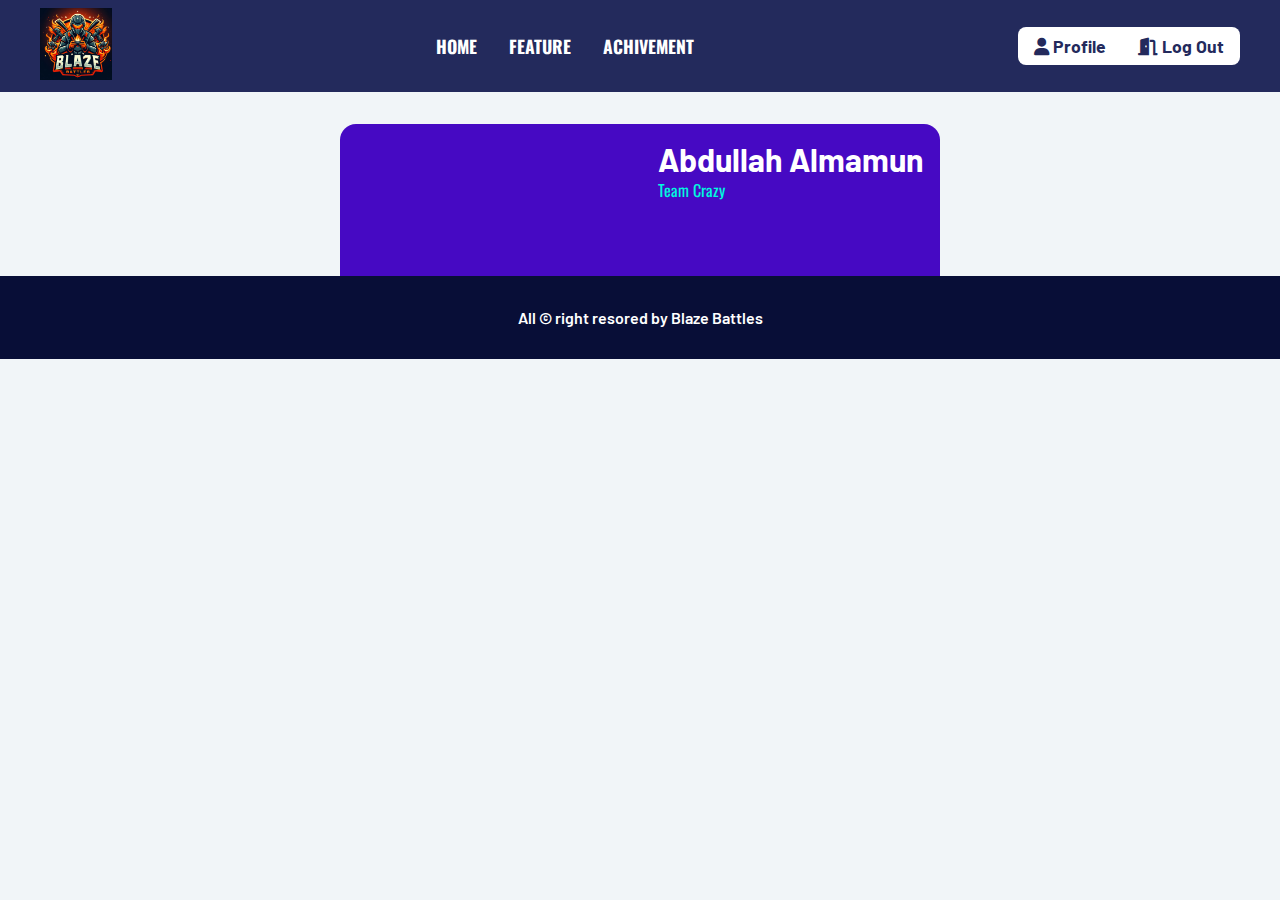
==== profile.html @ c3531e06 "profile top section completed" ====
<!DOCTYPE html>
<html lang="en">
<head>
    <meta charset="UTF-8">
    <meta name="viewport" content="width=device-width, initial-scale=1.0">
    <title>Blaze Battles</title>
    <link rel="shortcut icon" href="assets/img/logo.jpeg" type="image/x-icon">
    <link rel="stylesheet" href="assets/icon/css/all.min.css">
    <link rel="stylesheet" href="assets/css/profile.css">
    <link rel="stylesheet" href="assets/css/style.css">
</head>
<body>

    <!-- ==================================== Header Section ====================================  -->
    <header class="bb-header">
        <div class="bb-container">
            <div class="bb-header-inner">
                <div class="bb-header-logo">
                    <a href="#">
                        <img src="assets/img/logo.jpeg" alt="logo">
                    </a>
                </div>
                <div class="bb-header-menu">
                    <ul>
                        <li><a href="#">Home</a></li>
                        <li><a href="#">Feature</a></li>
                        <li><a href="#">Achivement</a></li>
                    </ul>
                </div>
                <div class="bb-header-pp-btn">
                    <ul>
                        <li><a href="#"><i class="fas fa-user"></i> Profile</a></li>
                        <li><a href="#"><i class="fas fa-door-open"></i> Log out</a></li>
                        <!-- <li><a href="#"><i class="fas fa-user"></i> Log in</a></li>
                        <li><a href="#"><i class="fas fa-user-plus"></i> sign up</a></li> -->
                    </ul>
                </div>
            </div>
        </div>
    </header>


    <!-- ==================================== Profile Section ====================================  -->
    <section class="bb-profile">
        <div class="bb-container">
            <div class="bb-profile-inner">
                <div class="bb-profile-top">
                    <div class="bb-profile-top-img">
                        <img src="assets/img/profile.png" alt="">
                    </div>
                    <div class="bb-profile-details">
                        <h4>Abdullah Almamun</h4>
                        <a href="#">Team Crazy</a>
                    </div>
                </div>
            </div>
        </div>
    </section>

    <!-- ==================================== Footer Section ====================================  -->
    <footer class="bb-footer">
        <div class="bb-container">
            <p>All &copy; right resored by Blaze Battles</p>
        </div>
    </footer>

    <script src="assets/js/script.js"></script>
</body>
</html>
---- assets/css/profile.css ----
/* Profile Section */
.bb-profile-inner{
    width: 50%;
    margin: auto;
}
.bb-profile-top{
    border-radius: 1rem 1rem 0 0;
    display: flex;
    background-color: var(--profile-bg);
    padding: 1rem;
    margin-top: 2rem;
    justify-content: space-between;
 }
.bb-profile-top-img{
    width: 7.5rem;
    height: 7.5rem;
    border-radius: 50%;
    overflow: hidden;
 }
 .bb-profile-details h4{
    font-size: 2rem;
    font-family: var(--ff-barlow);
    color: #fff;
 }
 .bb-profile-details a{
    text-decoration: none;
    color: #00FADF;
    font-family: var(--ff-oswald);
 }
---- assets/css/style.css ----
/* font family */
@import url('https://fonts.googleapis.com/css2?family=Barlow&family=Oswald&display=swap');

/* Browser Reset CSS */
*{
    margin: 0;
    padding: 0;
    box-sizing: border-box;
    font-family: system-ui, -apple-system, BlinkMacSystemFont, 'Segoe UI', Roboto, Oxygen, Ubuntu, Cantarell, 'Open Sans', 'Helvetica Neue', sans-serif;
}
/* Default CSS */
:root{
    --ff-barlow: "Barlow",sans-serif;
    --ff-oswald: "Oswald", sans-serif;

    --body-bg: #F1F5F8;
    --header-bg: #232a5c;
    --hover-color: #ff0052;
    --border-color: #EDB8FF;
    --trophy-color: #ceb215;
    --greenish-color: #508f0e;
    --profile-bg: #4609C3;


    --transition: all 0.3s ease;
}
body{
    background-color: var(--body-bg);
}
img{
    max-width: 100%;
}
.bb-container{
    width: 95%;
    max-width: 1200px;
    margin: auto;
}


/* =========== Header Section =========== */
.bb-header{
    background-color: var(--header-bg);
    padding: 0.5rem 0;
}
.bb-header-inner{
    display: flex;
    justify-content: space-between;
    align-items: center;
}

.bb-header-logo{
    width: 6%;
}

.bb-header-menu ul, .bb-header-pp-btn ul{
    list-style: none;
    display: flex;
}
.bb-header-menu ul li a, .bb-header-pp-btn ul li a{
    display: inline-block;
    color: #fff;
    font-size: 1.1rem;
    font-family: var(--ff-oswald);
    padding: 0.5rem 1rem;
    text-decoration: none;
    font-weight: 700;
    text-transform: uppercase;
    transition: var(--transition);
}
.bb-header-menu ul li a:hover{
    color: var(--hover-color);
}
.bb-header-pp-btn {
    border-radius: 0.5rem;
    overflow: hidden;
}
.bb-header-pp-btn ul li a{
    font-family: var(--ff-barlow);
    text-transform: capitalize;
    background-color: #fff;
    color: var(--header-bg);
}
.bb-header-pp-btn ul li a:hover{
    background-color: var(--hover-color);
    color: #fff;
}

/* =========== Footer Section =========== */
.bb-footer{
    background-color: #080e37;
    padding: 2rem 0;
}
.bb-footer p{
    text-align: center;
    font-family: var(--ff-barlow);
    font-weight: 600;
    color: #fff;
}


/* =========== Tournament Section =========== */
.bb-tournament-single{
    display: flex;
    justify-content: space-between;
    align-items: center;
    padding: 1rem;
    border: 1px solid var(--header-bg);
    margin-bottom: 1rem;
    border-radius: 0.5rem;
}

.bb-tournament-img{
    width: 20%;
}



.bb-tournamet-description{
    width: 55%;
    padding: 1rem;
}
.bb-tournament-title{
    text-align: center;
    font-size: 2rem;
    font-family: var(--ff-barlow);
    font-weight: 600;
    color: var(--header-bg);
}
.bb-tournament-date{
    display: flex;
    align-items: center;
    justify-content: space-between;
    padding: 1rem 0;
}
.bb-tournament-date div{
    width: 49%;
    background-color: var(--header-bg);
    color: #fff;
    padding: 0.5rem 1rem;
    font-size: 1.1rem;
    border-radius: 0.5rem;
}
.bb-tournament-date div p, .bb-tournament-date div span{
    text-align: center;
    font-family: var(--ff-oswald);

}
.bb-tournament-date div i{
    color: var(--trophy-color);
}
.bb-tournament-details{
    display: flex;
    justify-content: space-between;
}
.bb-tournament-details div{
    border: 1px solid var(--header-bg);
    padding: 0.5rem 1rem;
    text-transform: capitalize;
    border-radius: 4px;
    text-align: center;
}
.bb-tournament-details div p, 
.bb-tournament-details div h4{
    font-family: var(--ff-barlow);
}





.bb-tournament-prize{
    width: 20%;
    text-align: center;
}
.bb-tournament-prize p{
    color: var(--greenish-color);
}
.bb-tournament-prize h3{
    font-size: 2rem;
    color: #333;
}
.bb-tournament-prize a{
    display: inline-block;
    text-decoration: none;
    background-color: var(--trophy-color);
    color: #fff;
    padding: 0.5rem 1rem;
    font-size: 1.1rem;
    border-radius: 0.5rem;
    transition: var(--transition);
    font-family: var(--ff-oswald);
    text-transform: capitalize;
}
.bb-tournament-prize a:hover{
    background-color: var(--hover-color);
}
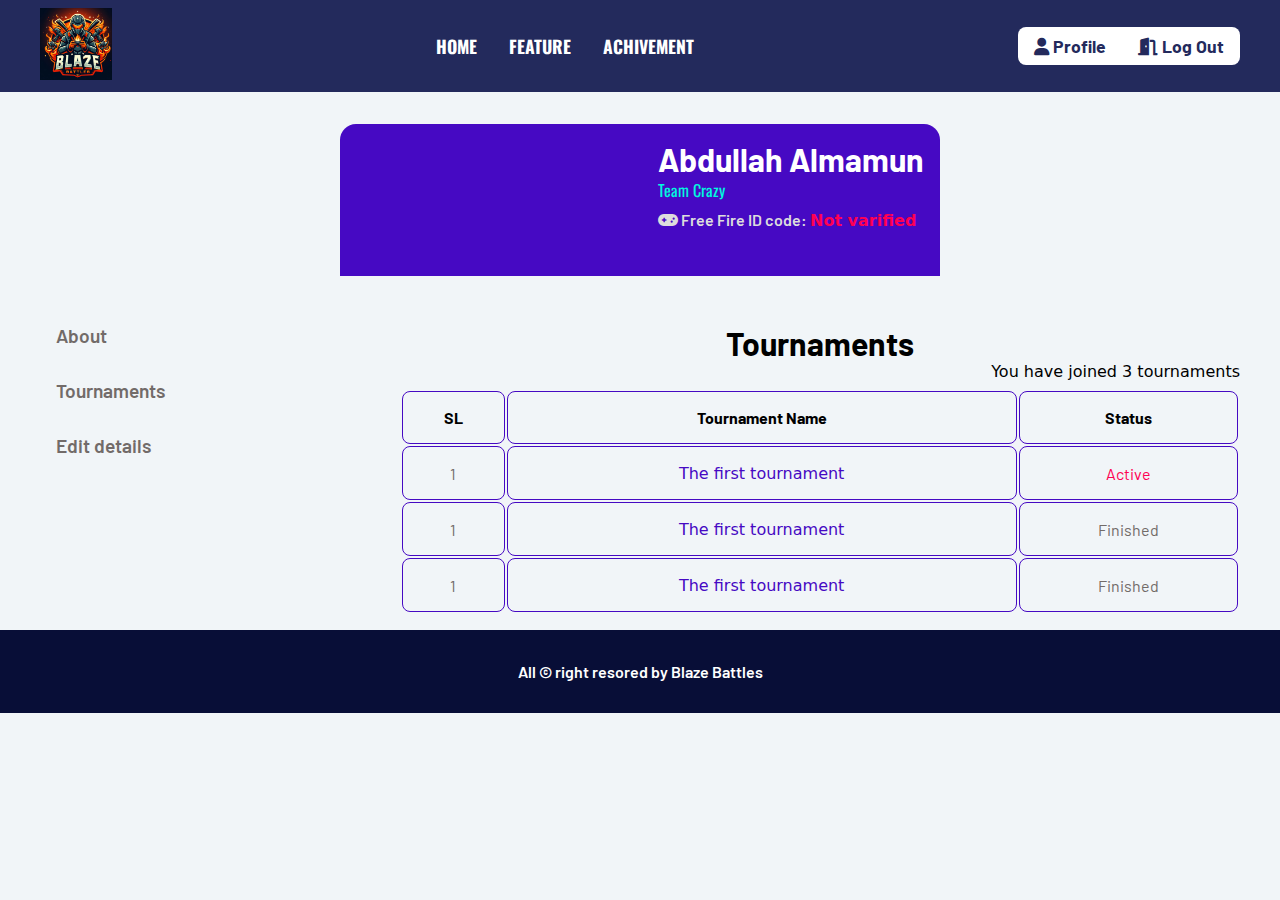
==== commit 0dce96f2: "profile tournament section completed" ====
--- a/profile.html
+++ b/profile.html
@@ -51,6 +51,48 @@
                     <div class="bb-profile-details">
                         <h4>Abdullah Almamun</h4>
                         <a href="#">Team Crazy</a>
+                        <!-- <a href="#"><i class="fas fa-plus"></i> Join a team</a> -->
+                        <p><i class="fas fa-gamepad"></i> Free Fire ID code: <span>Not varified</span></p>
+                        <!-- <p>Total games played: 25</p> -->
+                    </div>
+                </div>
+                <div class="bb-profile-bottom">
+                    <div class="bb-profile-bottom-left">
+                        <ul>
+                            <li><a href="#">About</a></li>
+                            <li><a href="#">Tournaments</a></li>
+                            <li><a href="#">Edit details</a></li>
+                        </ul>
+                    </div>
+                    <div class="bb-profile-bottom-right">
+                        <!-- For Tournaments -->
+                        <div class="bb-profile-bottom-details">
+                            <h3>Tournaments</h3>
+                            <p>You have joined 3 tournaments</p>
+                            <table class="bb-tournament-table">
+                                <tr>
+                                    <th>SL</th>
+                                    <th>Tournament Name</th>
+                                    <th>Status</th>
+                                </tr>
+                                <tr>
+                                    <td>1</td>
+                                    <td><a href="#">The first tournament</a></td>
+                                    <td class="bb-active-tournament">Active</td>
+                                </tr>
+                                <tr>
+                                    <td>1</td>
+                                    <td><a href="#">The first tournament</a></td>
+                                    <td>Finished</td>
+                                </tr>
+                                <tr>
+                                    <td>1</td>
+                                    <td><a href="#">The first tournament</a></td>
+                                    <td>Finished</td>
+                                </tr>
+                            </table>
+                        </div>
+                        <!-- For Tournaments -->
                     </div>
                 </div>
             </div>
--- a/assets/css/profile.css
+++ b/assets/css/profile.css
@@ -1,9 +1,7 @@
 /* Profile Section */
-.bb-profile-inner{
+.bb-profile-top{
     width: 50%;
     margin: auto;
-}
-.bb-profile-top{
     border-radius: 1rem 1rem 0 0;
     display: flex;
     background-color: var(--profile-bg);
@@ -24,6 +22,91 @@
  }
  .bb-profile-details a{
     text-decoration: none;
-    color: #00FADF;
+    color: var(--paste-color);
     font-family: var(--ff-oswald);
- }+    transition: var(--transition);
+ }
+ .bb-profile-details a:hover{
+    color: var(--hover-color);
+ }
+ .bb-profile-details p{
+     color: #ddd;
+     font-family: var(--ff-barlow);
+     font-weight: 600;
+     margin-top: 0.5rem;
+}
+.bb-profile-details p span{
+    color: var(--hover-color);
+}
+
+
+
+ /* Profile bottom */
+ .bb-profile-bottom{
+    display: flex;
+    margin-top: 2rem;
+    justify-content: space-between;
+ }
+ .bb-profile-bottom-left{
+    width: 25%;
+ }
+ .bb-profile-bottom-left ul{
+    list-style: none;
+ }
+ .bb-profile-bottom-left ul li a{
+    text-decoration: none;
+    display: inline-block;
+    padding: 1rem;
+    width: 100%;
+    font-size: 1.2rem;
+    font-family: var(--ff-barlow);
+    font-weight: 600;
+    color: #726b69;
+    transition: var(--transition);
+}
+.bb-profile-bottom-left ul li a:hover{
+    color: #fff;
+    background-color: var(--hover-color);
+}
+
+.bb-profile-bottom-right{
+    width: 70%;
+    margin-bottom: 1rem;
+}
+.bb-profile-bottom-details {
+    width: 100%;
+}
+.bb-profile-bottom-details h3{
+    font-size: 2rem;
+    padding-top: 1rem;
+    text-align: center;
+    font-family: var(--ff-barlow);
+}
+.bb-profile-bottom-details p{
+    text-align: right;
+    padding-bottom: 0.5rem;
+}
+.bb-tournament-table{
+    width: 100%;
+}
+.bb-tournament-table td,.bb-tournament-table th{
+    border: 1px solid var(--profile-bg);
+    padding: 1rem 0.5rem ;
+    border-radius: 0.5rem;
+    text-align: center;
+    font-family: var(--ff-barlow);
+}
+.bb-tournament-table td{
+    color: #726b69;
+}
+.bb-tournament-table td a{
+    text-decoration: none;
+    color: var(--profile-bg);
+    transition: var(--transition);
+}
+.bb-tournament-table td a:hover{
+    color: var(--hover-color);
+}
+.bb-active-tournament{
+    color: var(--hover-color)!important;
+}--- a/assets/css/style.css
+++ b/assets/css/style.css
@@ -20,7 +20,7 @@
     --trophy-color: #ceb215;
     --greenish-color: #508f0e;
     --profile-bg: #4609C3;
-
+    --paste-color: #00FADF;
 
     --transition: all 0.3s ease;
 }
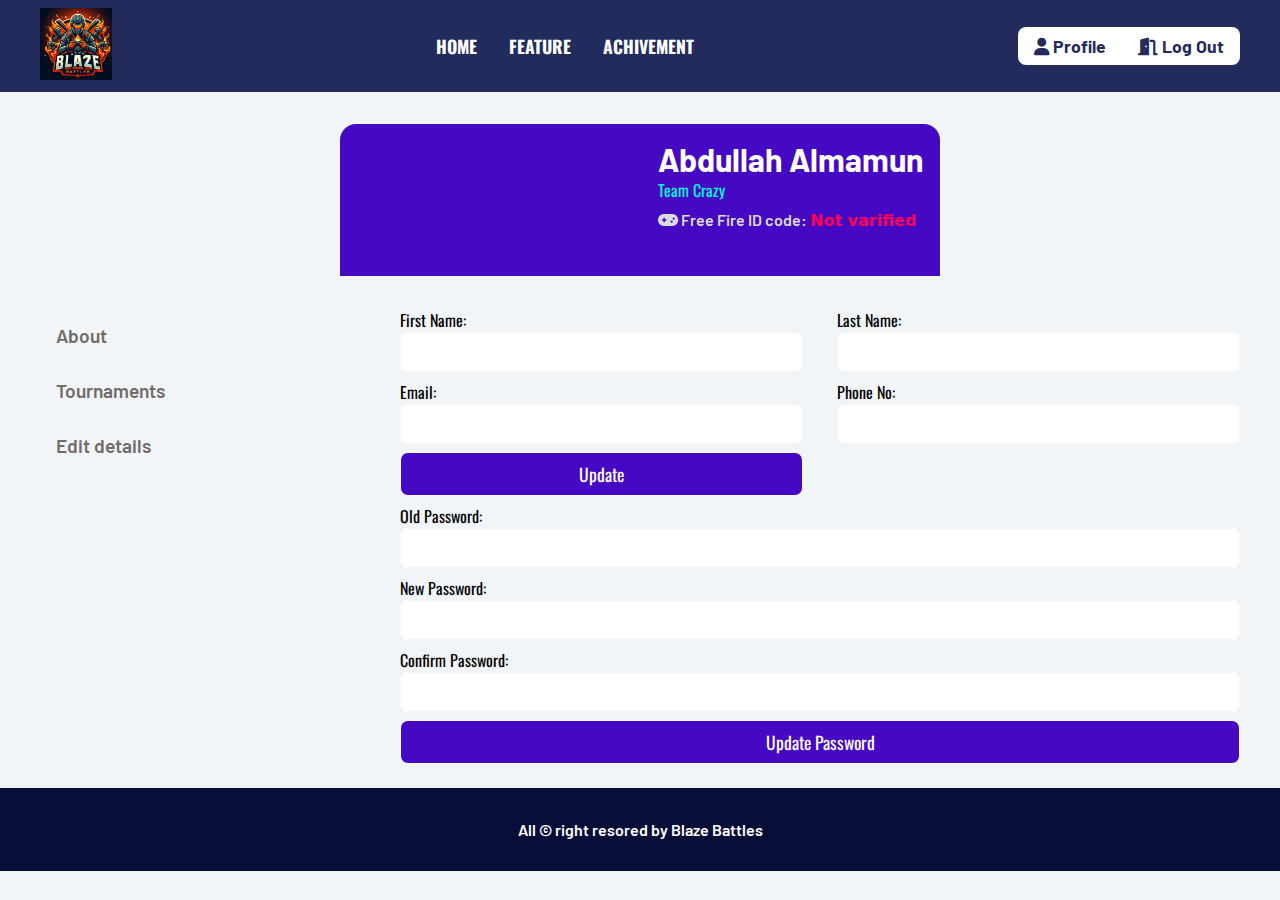
==== commit 38191a40: "edit details section completed" ====
--- a/profile.html
+++ b/profile.html
@@ -66,7 +66,7 @@
                     </div>
                     <div class="bb-profile-bottom-right">
                         <!-- For Tournaments -->
-                        <div class="bb-profile-bottom-details">
+                        <!-- <div class="bb-profile-bottom-details">
                             <h3>Tournaments</h3>
                             <p>You have joined 3 tournaments</p>
                             <table class="bb-tournament-table">
@@ -91,8 +91,51 @@
                                     <td>Finished</td>
                                 </tr>
                             </table>
+                        </div> -->
+                        <!-- For Edit profile -->
+                        <div class="bb-profile-bottom-details">
+                            <form action="#" method="post">
+                                <div class="bb-input">
+                                    <label for="fname">First Name:</label>
+                                    <input type="text" name="fname" autocomplete="off" >
+                                </div>
+                                <div class="bb-input">
+                                    <label for="lname">Last Name:</label>
+                                    <input type="text" name="lname" autocomplete="off" >
+                                </div>
+                                <div class="bb-input">
+                                    <label for="email">Email:</label>
+                                    <input type="text" name="email" autocomplete="off" >
+                                </div>
+                                <div class="bb-input">
+                                    <label for="phone">Phone No:</label>
+                                    <input type="nubmer" name="phone" autocomplete="off" >
+                                </div>
+                                <div class="bb-input">
+                                    <input type="submit" name="submit" value="Update" >
+                                </div>
+                                
+                            </form>
+                            <form action="#" method="post" class="bb-password">
+                                <div class="bb-input">
+                                    <label for="old-pwd">Old Password:</label>
+                                    <input type="password" name="old-pwd" autocomplete="off" >
+                                </div>
+                                <div class="bb-input">
+                                    <label for="new-pwd">New Password:</label>
+                                    <input type="password" name="new-pwd" autocomplete="off" >
+                                </div>
+                                <div class="bb-input">
+                                    <label for="cnfrm-pwd">Confirm Password:</label>
+                                    <input type="password" name="cnfrm-pwd" autocomplete="off" >
+                                </div>
+
+                                <div class="bb-input">
+                                    <input type="submit" name="submit" value="Update Password" >
+                                </div>
+                                
+                            </form>
                         </div>
-                        <!-- For Tournaments -->
                     </div>
                 </div>
             </div>
--- a/assets/css/profile.css
+++ b/assets/css/profile.css
@@ -109,4 +109,45 @@
 }
 .bb-active-tournament{
     color: var(--hover-color)!important;
+}
+
+/* Profile update  */
+.bb-profile-bottom-details form{
+    display: flex;
+    flex-wrap: wrap;
+    justify-content: space-between;
+}
+.bb-input{
+    width: 48%;
+    margin-bottom: 0.5rem;
+}
+.bb-input label{
+    font-family: var(--ff-oswald);
+}
+.bb-input input{
+    width: 100%;
+    color: #252525;
+    padding: 0.5rem;
+    font-size: 1.1rem;
+    background-color: #fff;
+    border: 1px solid #f8f8f8;
+    font-family: var(--ff-barlow);
+    outline: none;
+    border-radius: 0.5rem;
+    transition: var(--transition);
+}
+.bb-input input:focus{
+    border: 1px solid var(--profile-bg);
+}
+
+.bb-input input[type=submit]{
+    background-color: var(--profile-bg);
+    color: #fff;
+    font-family: var(--ff-oswald);
+    cursor: pointer;
+}
+
+/* Password change */
+.bb-password .bb-input{
+    width: 100%;
 }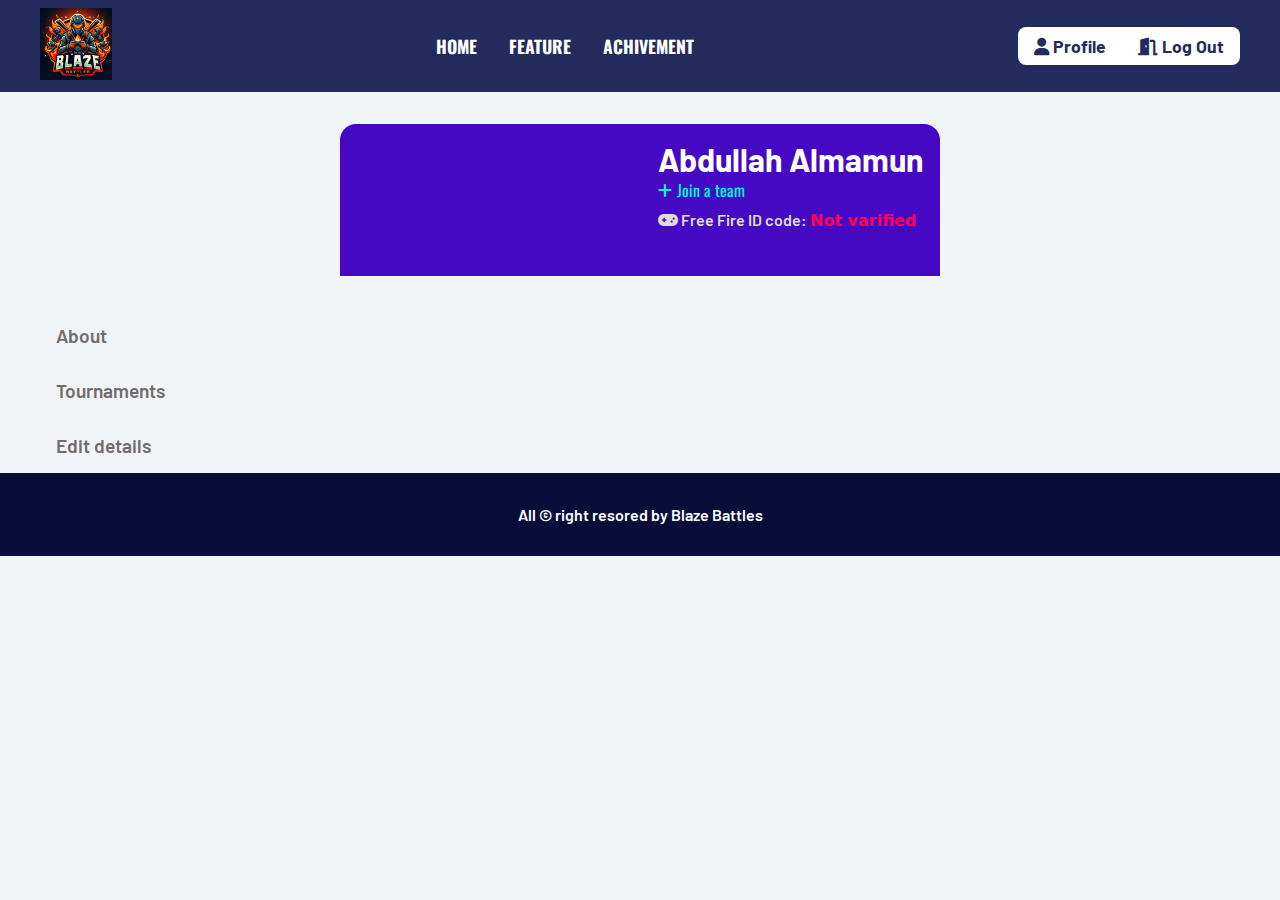
==== commit ca9f294e: "team section completed" ====
--- a/profile.html
+++ b/profile.html
@@ -50,8 +50,8 @@
                     </div>
                     <div class="bb-profile-details">
                         <h4>Abdullah Almamun</h4>
-                        <a href="#">Team Crazy</a>
-                        <!-- <a href="#"><i class="fas fa-plus"></i> Join a team</a> -->
+                        <!-- <a href="#">Team Crazy</a> -->
+                        <a href="#"><i class="fas fa-plus"></i> Join a team</a>
                         <p><i class="fas fa-gamepad"></i> Free Fire ID code: <span>Not varified</span></p>
                         <!-- <p>Total games played: 25</p> -->
                     </div>
@@ -93,7 +93,7 @@
                             </table>
                         </div> -->
                         <!-- For Edit profile -->
-                        <div class="bb-profile-bottom-details">
+                        <!-- <div class="bb-profile-bottom-details">
                             <form action="#" method="post">
                                 <div class="bb-input">
                                     <label for="fname">First Name:</label>
@@ -135,7 +135,7 @@
                                 </div>
                                 
                             </form>
-                        </div>
+                        </div> -->
                     </div>
                 </div>
             </div>
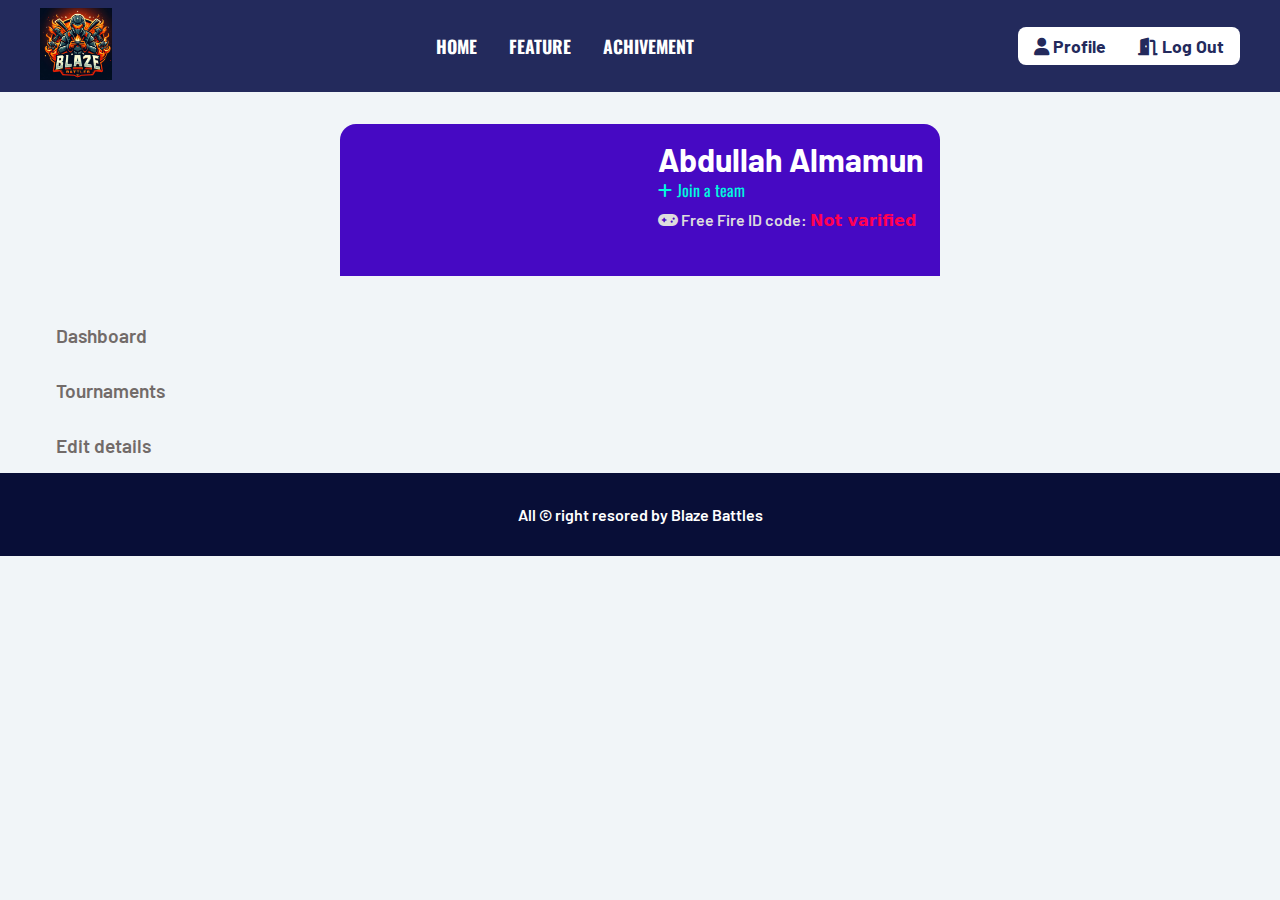
==== commit 25396dfe: "some updates" ====
--- a/profile.html
+++ b/profile.html
@@ -50,8 +50,8 @@
                     </div>
                     <div class="bb-profile-details">
                         <h4>Abdullah Almamun</h4>
-                        <!-- <a href="#">Team Crazy</a> -->
-                        <a href="#"><i class="fas fa-plus"></i> Join a team</a>
+                        <!-- <a href="team-single.html">Team Crazy</a> -->
+                        <a href="team.html"><i class="fas fa-plus"></i> Join a team</a>
                         <p><i class="fas fa-gamepad"></i> Free Fire ID code: <span>Not varified</span></p>
                         <!-- <p>Total games played: 25</p> -->
                     </div>
@@ -59,7 +59,7 @@
                 <div class="bb-profile-bottom">
                     <div class="bb-profile-bottom-left">
                         <ul>
-                            <li><a href="#">About</a></li>
+                            <li><a href="#">Dashboard</a></li>
                             <li><a href="#">Tournaments</a></li>
                             <li><a href="#">Edit details</a></li>
                         </ul>
--- a/assets/css/style.css
+++ b/assets/css/style.css
@@ -26,6 +26,9 @@
 }
 body{
     background-color: var(--body-bg);
+}
+input{
+    outline: none;
 }
 img{
     max-width: 100%;
